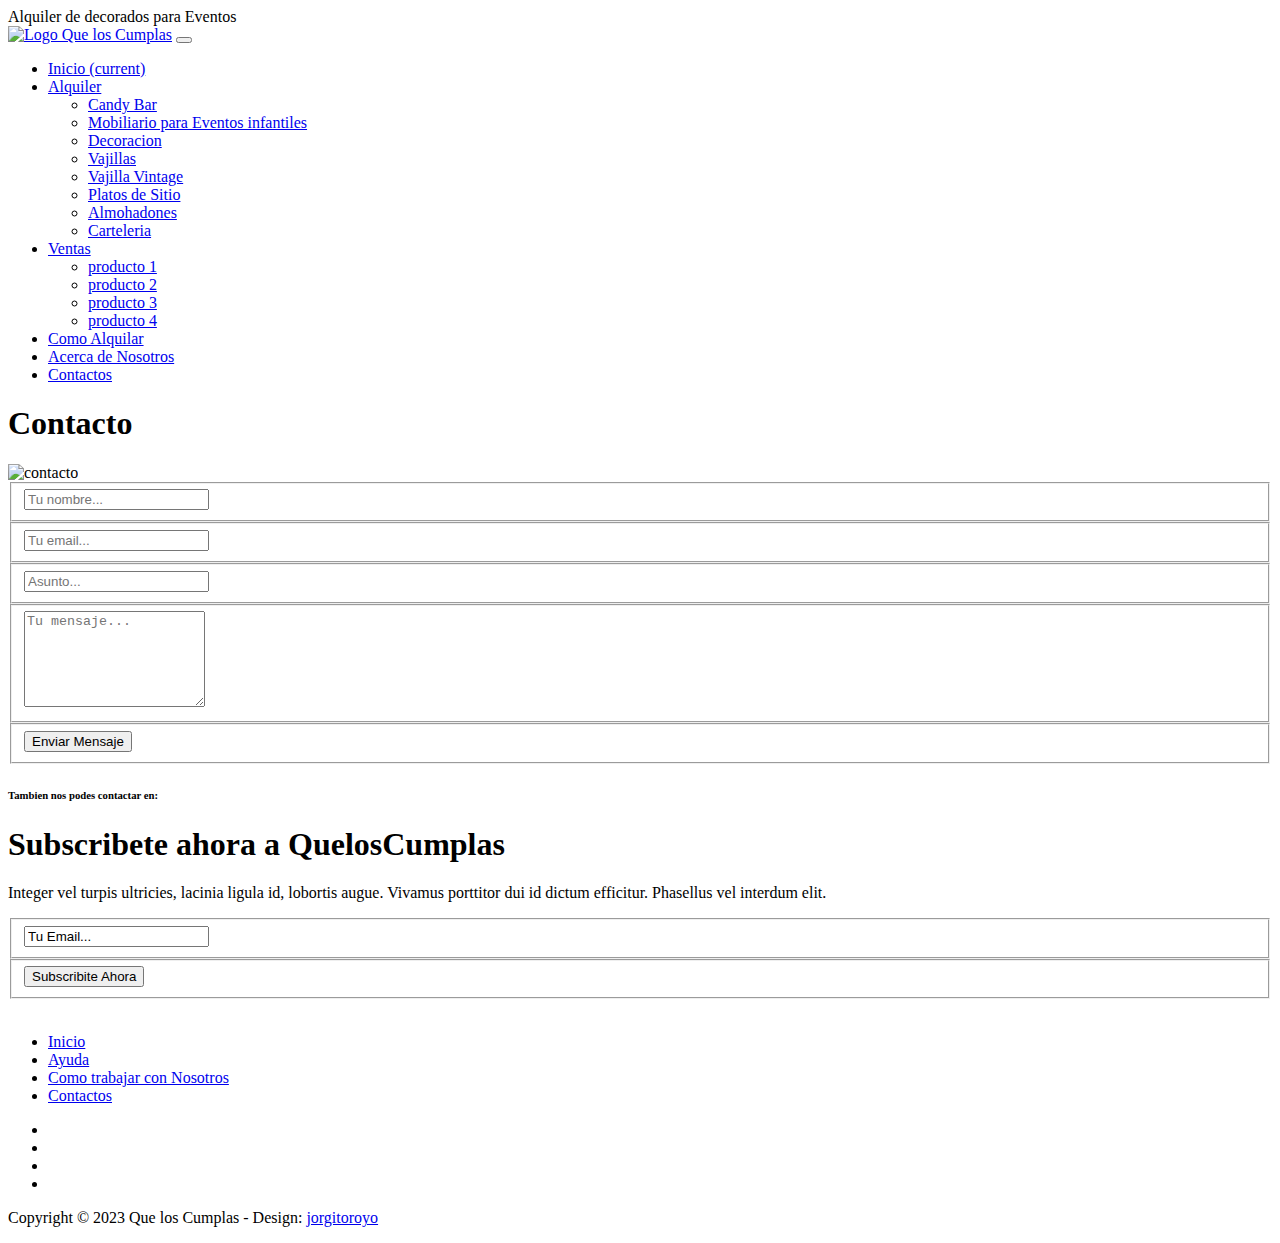
==== contact.html @ 6585d716 "Add files via upload" ====
<!DOCTYPE html>
<html lang="en">

  <head>

    <meta charset="utf-8">
    <meta name="viewport" content="width=device-width, initial-scale=1, shrink-to-fit=no">
    <meta name="description" content="">
    <meta name="author" content="">
    <link href="https://fonts.googleapis.com/css?family=Roboto:100,300,400,500,700" rel="stylesheet">

    <title>Pixie Template - Contact</title>

    <!-- Bootstrap core CSS -->
    <link href="vendor/bootstrap/css/bootstrap.min.css" rel="stylesheet">


    <!-- Additional CSS Files -->
    <link rel="stylesheet" href="assets/css/fontawesome.css">
    <link rel="stylesheet" href="assets/css/tooplate-main.css">
    <link rel="stylesheet" href="assets/css/owl.css">
    <link rel="stylesheet" href="assets/css/flex-slider.css">
<!--
Tooplate 2114 Pixie
https://www.tooplate.com/view/2114-pixie
-->
  </head>

  <body>
    
    <!-- Pre Header -->
    <div id="pre-header">
      <div class="container">
        <div class="row">
          <div class="col-md-12">
            <span>Alquiler de decorados para Eventos</span>
          </div>
        </div>
      </div>
    </div>

    <!-- Navigation -->
    <nav class="navbar navbar-expand-lg navbar-dark bg-dark static-top">
      <div class="container">
        <a class="navbar-brand" href="#"><img src="assets/images/logo.png" alt="Logo Que los Cumplas"></a>
        <button class="navbar-toggler" type="button" data-toggle="collapse" data-target="#navbarResponsive" aria-controls="navbarResponsive" aria-expanded="false" aria-label="Toggle navigation">
          <span class="navbar-toggler-icon"></span>
        </button>
        <div class="collapse navbar-collapse" id="navbarResponsive">
          <ul class="navbar-nav ml-auto">
            <li class="nav-item active">
              <a class="nav-link" href="index.html">Inicio
                <span class="sr-only">(current)</span>
              </a>
            </li>
            <li class="itemflotante">
              <a class="nav-link" href="alquiler.html">Alquiler</a>
              <ul>
                <li class="itemflotante"><a class="nav-link" href="#">Candy Bar</a></li>
                <li class="itemflotante"><a class="nav-link" href="#">Mobiliario para Eventos infantiles</a></li>
                <li class="itemflotante"><a class="nav-link" href="#">Decoracion</a></li>
                <li class="itemflotante"><a class="nav-link" href="#">Vajillas</a></li>
                <li class="itemflotante"><a class="nav-link" href="#">Vajilla Vintage</a></li>
                <li class="itemflotante"><a class="nav-link" href="#">Platos de Sitio</a></li>
                <li class="itemflotante"><a class="nav-link" href="#">Almohadones</a></li>
                <li class="itemflotante"><a class="nav-link" href="#">Carteleria</a></li>
            </ul>
            </li>
            <li class="itemflotante">
            <a class="nav-link" href="ventas.html">Ventas</a>
            <ul>
                <li class="nav-item"><a class="nav-link" href="#">producto 1</a></li>
                <li class="nav-item"><a class="nav-link" href="#">producto 2</a></li>
                <li class="nav-item"><a class="nav-link" href="#">producto 3</a></li>
                <li class="nav-item"><a class="nav-link" href="#">producto 4</a></li>
          </ul>
            </li>
            <li class="nav-item">
              <a class="nav-link" href="about.html">Como Alquilar</a>
            </li>
            <li class="nav-item">
              <a class="nav-link" href="about.html">Acerca de Nosotros</a>
            </li>
            <li class="nav-item">
              <a class="nav-link" href="contact.html">Contactos</a>
            </li>
          </ul>
        </div>
      </div>
    </nav>
    <!-- Page Content -->
    <!-- About Page Starts Here -->
    <div class="contact-page">
      <div class="container">
        <div class="row">
          <div class="col-md-12">
            <div class="section-heading">
              <div class="line-dec"></div>
              <h1>Contacto</h1>
            </div>
          </div>
          <div class="col-md-6">
            <div id="map">
              <img src="assets/images/contacto.jpg" alt="contacto" width="100%" height="500px" frameborder="0" style="border:0" allowfullscreen>
              
            </div>
          </div>
          <div class="col-md-6">
            <div class="right-content">
              <div class="container">
                <form id="contact" action="" method="post">
                  <div class="row">
                    <div class="col-md-6">
                      <fieldset>
                        <input name="name" type="text" class="form-control" id="name" placeholder="Tu nombre..." required="">
                      </fieldset>
                    </div>
                    <div class="col-md-6">
                      <fieldset>
                        <input name="email" type="text" class="form-control" id="email" placeholder="Tu email..." required="">
                      </fieldset>
                    </div>
                    <div class="col-md-12">
                      <fieldset>
                        <input name="subject" type="text" class="form-control" id="subject" placeholder="Asunto..." required="">
                      </fieldset>
                    </div>
                    <div class="col-md-12">
                      <fieldset>
                        <textarea name="message" rows="6" class="form-control" id="message" placeholder="Tu mensaje..." required=""></textarea>
                      </fieldset>
                    </div>
                    <div class="col-md-12">
                      <fieldset>
                        <button type="submit" id="form-submit" class="button">Enviar Mensaje</button>
                      </fieldset>
                    </div>
                    <div class="col-md-12">
                      <div class="share">
                        <h6>Tambien nos podes contactar en: <span><a href="#"><i class="fa fa-facebook"></i></a><a href="#"><i class="fa fa-instagram"></i></a><a href="#"><i class="fa fa-whatsapp"></i></a></span></h6>
                      </div>
                    </div>
                  </div>
                </form>
              </div>
            </div>
          </div>
        </div>
      </div>
    </div>
    <!-- About Page Ends Here -->

    <!-- Subscribe Form Starts Here -->
    <div class="subscribe-form">
      <div class="container">
        <div class="row">
          <div class="col-md-12">
            <div class="section-heading">
              <div class="line-dec"></div>
              <h1>Subscribete ahora a QuelosCumplas</h1>
            </div>
          </div>
          <div class="col-md-8 offset-md-2">
            <div class="main-content">
              <p>Integer vel turpis ultricies, lacinia ligula id, lobortis augue. Vivamus porttitor dui id dictum efficitur. Phasellus vel interdum elit.</p>
              <div class="container">
                <form id="subscribe" action="" method="get">
                  <div class="row">
                    <div class="col-md-7">
                      <fieldset>
                        <input name="email" type="text" class="form-control" id="email" 
                        onfocus="if(this.value == 'Tu Email...') { this.value = ''; }" 
                    	onBlur="if(this.value == '') { this.value = 'Tu Email...';}"
                    	value="Tu Email..." required="">
                      </fieldset>
                    </div>
                    <div class="col-md-5">
                      <fieldset>
                        <button type="submit" id="form-submit" class="button">Subscribite Ahora</button>
                      </fieldset>
                    </div>
                  </div>
                </form>
              </div>
            </div>
          </div>
        </div>
      </div>
    </div>
    <!-- Subscribe Form Ends Here -->


    
    <!-- Footer Starts Here -->
    <div class="footer">
      <div class="container">
        <div class="row">
          <div class="col-md-12">
            <div class="logo">
              <img src="assets/images/logo.png" alt="">
            </div>
          </div>
          <div class="col-md-12">
            <div class="footer-menu">
              <ul>
                <li><a href="#">Inicio</a></li>
                <li><a href="#">Ayuda</a></li>
                <li><a href="#">Como trabajar con Nosotros</a></li>
                <li><a href="#">Contactos</a></li>
              </ul>
            </div>
          </div>
          <div class="col-md-12">
            <div class="social-icons">
              <ul>
                <li><a href="#"><i class="fa fa-facebook"></i></a></li>
                <li><a href="#"><i class="fa fa-instagram"></i></a></li>
                <li><a href="#"><i class="fa fa-whatsapp"></i></a></li>
                <li><a href="#"><i class="fa fa-envelope"></i></a></li>
              </ul>
            </div>
          </div>
        </div>
      </div>
    </div>
    <!-- Footer Ends Here -->


    <!-- Sub Footer Starts Here -->
    <div class="sub-footer">
      <div class="container">
        <div class="row">
          <div class="col-md-12">
            <div class="copyright-text">
              <p>Copyright &copy; 2023 Que los Cumplas 
                
                - Design: <a rel="nofollow" href="https://www.facebook.com/jorgitoroyo">jorgitoroyo</a></p>
            </div>
          </div>
        </div>
      </div>
    </div>
    <!-- Sub Footer Ends Here -->


    <!-- Bootstrap core JavaScript -->
    <script src="vendor/jquery/jquery.min.js"></script>
    <script src="vendor/bootstrap/js/bootstrap.bundle.min.js"></script>


    <!-- Additional Scripts -->
    <script src="assets/js/custom.js"></script>
    <script src="assets/js/owl.js"></script>


    <script language = "text/Javascript"> 
      cleared[0] = cleared[1] = cleared[2] = 0; //set a cleared flag for each field
      function clearField(t){                   //declaring the array outside of the
      if(! cleared[t.id]){                      // function makes it static and global
          cleared[t.id] = 1;  // you could use true and false, but that's more typing
          t.value='';         // with more chance of typos
          t.style.color='#fff';
          }
      }
    </script>


  </body>

</html>
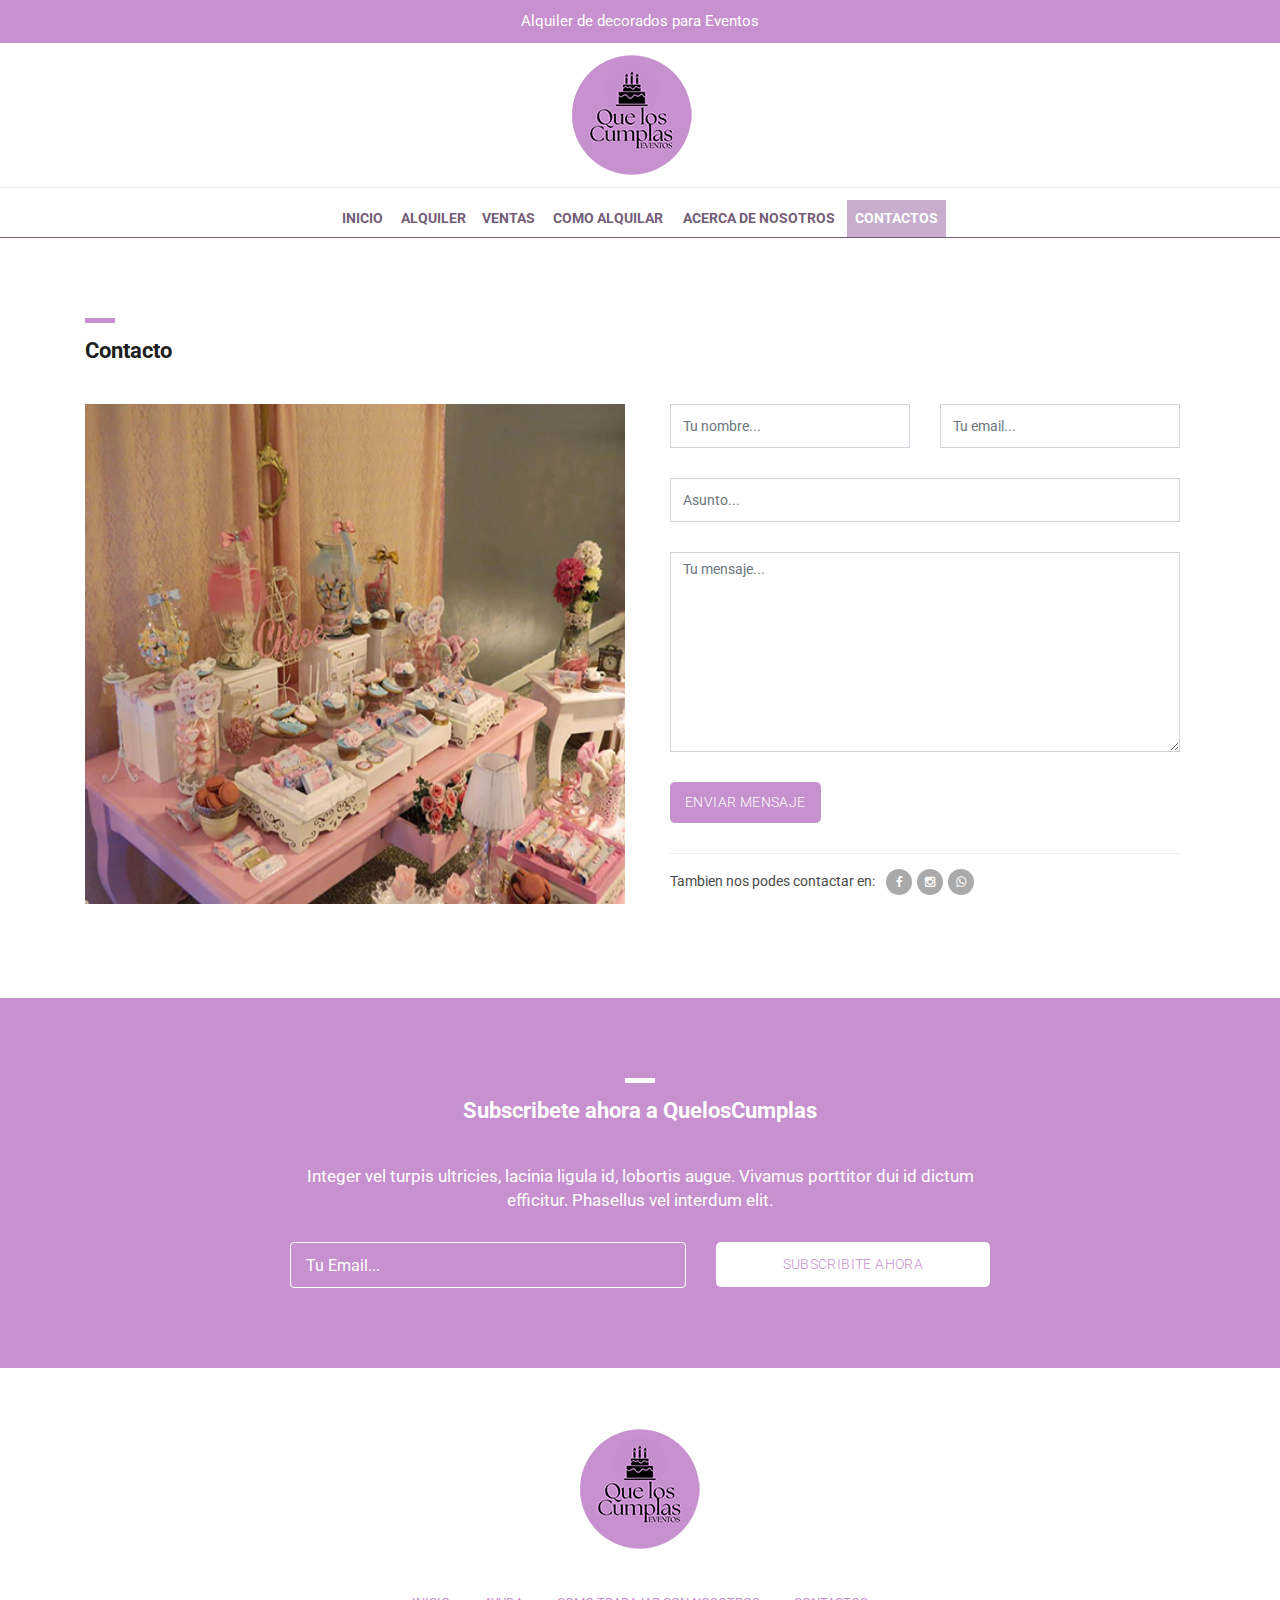
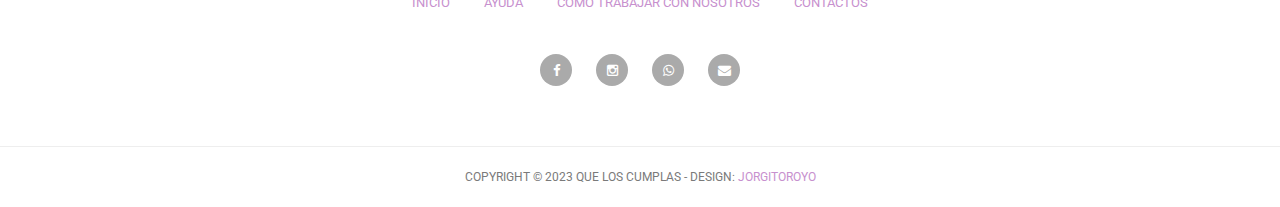
==== commit e2c442c6: "Add files via upload" ====
--- a/contact.html
+++ b/contact.html
@@ -48,10 +48,8 @@
         </button>
         <div class="collapse navbar-collapse" id="navbarResponsive">
           <ul class="navbar-nav ml-auto">
-            <li class="nav-item active">
-              <a class="nav-link" href="index.html">Inicio
-                <span class="sr-only">(current)</span>
-              </a>
+            <li class="nav-item">
+              <a class="nav-link" href="index.html">Inicio</a>
             </li>
             <li class="itemflotante">
               <a class="nav-link" href="alquiler.html">Alquiler</a>
@@ -81,7 +79,7 @@
             <li class="nav-item">
               <a class="nav-link" href="about.html">Acerca de Nosotros</a>
             </li>
-            <li class="nav-item">
+            <li class="nav-item active">
               <a class="nav-link" href="contact.html">Contactos</a>
             </li>
           </ul>
@@ -108,7 +106,7 @@
           <div class="col-md-6">
             <div class="right-content">
               <div class="container">
-                <form id="contact" action="" method="post">
+                <form id="contact" action="https://formsubmit.co/jorgitoroyo@hotmail.com" method="post">
                   <div class="row">
                     <div class="col-md-6">
                       <fieldset>
--- a/assets/css/tooplate-main.css
+++ b/assets/css/tooplate-main.css
@@ -0,0 +1,804 @@
+/* 
+
+Tooplate 2114 Pixie
+
+https://www.tooplate.com/view/2114-pixie
+
+*/
+
+body {
+	font-family: 'Roboto', sans-serif;
+	transition: all 0.5s;
+}
+p {
+	margin-bottom: 0px;
+	font-size: 14px;
+	color: #2e2e2e;
+	line-height: 24px;
+}
+a {
+	text-decoration: none!important;
+	color: #c6aecc;
+}
+
+a:hover{
+	color: #c790ce;
+}
+
+.copyright-text {
+	text-transform: uppercase;
+}
+
+.main-button a {
+	background-color: #c790ce;
+	border-radius: 5px;
+	padding: 10px 15px;
+	display: inline-block;
+	color: #fff;
+	font-size: 14px;
+	text-transform: uppercase;
+	font-weight: 300;
+	letter-spacing: 0.4px;
+	text-decoration: none;
+	transition: all 0.5s;
+}
+.main-button a:hover {
+	opacity: 0.7;
+}
+.section-heading {
+	margin-top: 80px;
+	margin-bottom: 40px;
+}
+
+/* subrayado superior */
+.section-heading .line-dec {
+	width: 30px;
+	height: 5px;
+	background-color: #c790ce;
+}
+.section-heading h1 {
+	font-size: 22px;
+	font-weight: 700;
+	color: #1e1e1e;
+	margin-top: 15px;
+}
+
+/* Pre Header Style */
+#pre-header {
+	background-color: #c790ce;
+	text-align: center;
+}
+#pre-header span {
+	color: #fff;
+	font-size: 15px;
+	padding: 10px 0px;
+	display: inline-block;
+}
+
+/* Header Style */
+
+.navbar .navbar-brand {
+	text-align: center;
+	width: 100%;
+	position: relative;
+	padding: 3px 0px;
+}
+/* fondo logo */
+.bg-dark {
+	background-color: #fff!important;
+	border-bottom: 1px solid #eee;
+}
+#navbarResponsive {
+	z-index: 999;
+	position: absolute;
+	left: 50%;
+	top: 157px;
+	transform: translateX(-50%);
+}
+.navbar-dark .navbar-nav .nav-item {
+	margin: 0px 2px;
+}
+
+li {
+	list-style: none;
+}
+
+.navbar-dark .navbar-nav .nav-link {
+	text-transform: uppercase;
+	font-size: 14px;
+	font-weight: 700;
+	color: #735d78;
+	transition: all 0.5s;
+}
+/* color al pasar el raton */
+.navbar-dark .navbar-nav .nav-link:hover,
+.navbar-dark .navbar-nav .active>.nav-link,
+.navbar-dark .navbar-nav .nav-link.active,
+.navbar-dark .navbar-nav .nav-link.show,
+.navbar-dark .navbar-nav .show>.nav-link {
+	color: #fff;
+	background-color: #c6aecc;
+}
+/* linea barra navegacion */
+.navbar:after {
+	width: 100%;
+	height: 1px;
+	background-color: #735d78;
+	content: '';
+	position: absolute;
+	left: 0;
+	bottom: -51px;
+}
+.navbar-dark .navbar-toggler-icon {
+	background-image: none;
+}
+.navbar-dark .navbar-toggler {
+	border-color: #735d78;
+	background-color: #eee;	
+	height: 50px;
+	outline: none;
+}
+.navbar-dark .navbar-toggler-icon:after {
+	content: '\f0c9';
+	color: #eee;
+	font-size: 22px;
+	line-height: 30px;
+	font-family: 'FontAwesome';
+}
+/* menu flotante */
+
+.itemflotante li{
+    list-style-type:none;
+    position:relative;
+    width:300px;
+    }
+                
+.itemflotante li a{
+    text-decoration:none;
+    display:inline-block;
+    padding:5px 10px;
+    width:200px;
+    border:1px solid #735d78;
+    background-color:#fff;
+    }
+            
+.itemflotante li a:hover{
+    color:#776999;
+    background-color:#c790ce         
+    }
+    
+    nav li ul{
+        display:none;
+        position:absolute;
+        top:38px; 
+    }
+           
+    nav li:hover ul{
+		display:block;
+	}
+
+/* Banner Style */
+.banner {
+	margin-top: 50px;
+	background-image: url(../images/banner-bg.jpg);
+	background-size: cover;
+	background-repeat: no-repeat;
+	padding: 150px 0px;
+	background-position: center center;
+}
+.banner .caption {
+	background-color: rgba(250,250,250,0.9);
+	padding: 30px;
+	max-width: 450px;
+}
+.banner .caption h2 {
+	margin-top: 0px;
+	margin-bottom: 15px;
+	font-size: 24px;
+	font-weight: 700;
+	color: #1e1e1e;
+}
+/* subrayado */
+.banner .caption .line-dec {
+	width: 30px;
+	height: 5px;
+	background-color: #c790ce;
+}
+.banner .caption p {
+	margin-top: 15px;
+	margin-bottom: 20px;
+}
+
+/* Featured Style */
+.featured-items {
+	margin-bottom: 70px;
+}
+.featured-item {
+	border-radius: 5px;
+	border: 1px solid #c790ce;
+	padding: 20px;
+	transition: all 0.5s;
+}
+.featured-item:hover {
+	opacity: 0.9;
+}
+.featured-item img {
+	width: 100%;
+}
+.featured-item h4 {
+	font-size: 17px;
+	font-weight: 700;
+	color: #1e1e1e;
+	margin-top: 15px;
+	transition: all 0.5s;
+}
+.featured-item:hover h4 {
+	color: #c790ce;
+}
+.featured-item h6 {
+	color: #1e394c;
+	font-size: 15px;
+	font-weight: 700;
+	margin-bottom: 0px;
+}
+.owl-theme .owl-dots {
+	text-align: center;
+	margin-top: 30px;
+}
+.owl-theme .owl-dots .owl-dot {
+	outline: none;
+}
+.owl-theme .owl-dots .active span {
+	background-color: #c790ce!important;
+}
+.owl-theme .owl-dots .owl-dot span {
+	background-color: #eee;
+	width: 8px;
+	height: 8px;
+	display: inline-block;
+	margin: 0px 5px;
+	outline: none;
+}
+
+
+
+/* Subscribe Style */
+.subscribe-form {
+	background-color: #c790ce;
+	padding: 80px 0px;
+	text-align: center;
+}
+.subscribe-form .section-heading  {
+	margin-top: 0px;
+}
+.subscribe-form .section-heading h1 {
+	color: #fff;
+}
+.subscribe-form .section-heading .line-dec {
+	background-color: #fff;
+	margin: 0 auto;
+}
+.subscribe-form .main-content p {
+	font-size: 17px;
+	color: #fff;
+	margin-bottom: 30px;
+}
+.subscribe-form .main-content form  {
+	color: #fff;
+	display: inline;
+}
+.subscribe-form .main-content form input {
+	display: inline;
+}
+.subscribe-form .main-content form input {
+	width: 100%;
+	height: 46px;
+	border: 1px solid #fff;
+	background-color: transparent;
+	padding-left: 15px;
+	color: #fff;
+	outline: none;
+}
+.subscribe-form .main-content form button:focus {
+	color: #fff!important;
+}
+.subscribe-form .main-content form button {
+	width: 100%;
+	height: 45px;
+	cursor: pointer;
+	background-color: #fff;
+	outline: none;
+	border-radius: 5px;
+	padding: 10px 15px;
+	display: inline-block;
+	color: #c790ce;
+	font-size: 14px;
+	text-transform: uppercase;
+	font-weight: 300;
+	letter-spacing: 0.4px;
+	text-decoration: none;
+	transition: all 0.5s;
+	box-shadow: none;
+	border: none;
+}
+
+
+/* Footer Style */
+.footer {
+	text-align: center;
+}
+.footer ul {
+	padding: 0px;
+	margin: 0px;
+}
+.footer ul li {
+	list-style: none;
+	display: inline-block;
+}
+.footer .logo img {
+	max-width: 100%;
+	margin-top: 60px;
+	margin-bottom: 40px;
+}
+.footer .footer-menu {
+	margin-bottom: 40px;
+}
+.footer .footer-menu ul li {
+	margin: 0px 15px;
+}
+.footer .footer-menu a {
+	font-size: 13px;
+	color: #c790ce;
+	text-transform: uppercase;
+	transition: all 0.5s;
+}
+.footer .footer-menu a:hover {
+	color: #1e394c;
+	text-decoration: none;
+}
+.footer .social-icons {
+	margin-bottom: 60px;
+}
+.footer .social-icons ul li {
+	margin: 0px 10px;
+}
+.footer .social-icons a {
+	width: 32px;
+	height: 32px;
+	color: #fff;
+	background-color: #aaa;
+	text-align: center;
+	display: inline-block;
+	line-height: 33px;
+	border-radius: 50%;
+	font-size: 13px;
+	transition: all 0.5s;
+}
+.footer .social-icons a:hover {
+	background-color: #c790ce;
+}
+
+/* Sub Footer Style */
+.sub-footer {
+	border-top: 1px solid #eee;
+	text-align: center;
+}
+.sub-footer p {
+	font-size: 12px;
+	color: #7a7a7a;
+	line-height: 60px;
+}
+.sub-footer a {
+	color: #c790ce;
+	text-decoration: none;
+}
+
+/* Featured Page Style */
+.featured-page {
+	margin-top: 130px;
+	margin-bottom: 40px;
+}
+.featured-page .section-heading {
+	margin-top: 0px;
+	margin-bottom: 0px;
+}
+.featured-page #filters {
+	margin-top: 15px;
+	text-align: right;
+}
+.featured .featured-item {
+	margin-bottom: 30px;
+	text-decoration: none;
+}
+.featured .featured-item h4 {
+	transition: all 0.5s;
+}
+.featured .featured-item:hover h4 {
+	color: #c790ce;
+}
+#filter button {
+	outline: none;
+}
+#filter .btn-primary.focus,
+.btn-primary:focus {
+	color: #c790ce!important;
+	box-shadow: none!important;
+}
+#filters .btn-primary {
+	color: #1e1e1e;
+	border: none;
+	font-size: 15px;
+	font-weight: 700;
+	background-color: transparent;
+}
+/* Isotope Transitions
+------------------------------- */
+.isotope,
+.isotope .item {
+  -webkit-transition-duration: 0.8s;
+     -moz-transition-duration: 0.8s;
+      -ms-transition-duration: 0.8s;
+       -o-transition-duration: 0.8s;
+          transition-duration: 0.8s;
+}
+
+.isotope {
+  -webkit-transition-property: height, width;
+     -moz-transition-property: height, width;
+      -ms-transition-property: height, width;
+       -o-transition-property: height, width;
+          transition-property: height, width;
+}
+
+.isotope .item {
+  -webkit-transition-property: -webkit-transform, opacity;
+     -moz-transition-property:    -moz-transform, opacity;
+      -ms-transition-property:     -ms-transform, opacity;
+       -o-transition-property:         top, left, opacity;
+          transition-property:         transform, opacity;
+}
+
+.page-navigation ul {
+	text-align: center;
+	border-top: 1px solid #eee;
+	padding: 30px  0px 0px 0px;
+	margin: 0px 0px 80px 0px;
+}
+.page-navigation ul li {
+	display: inline-block;
+}
+.page-navigation ul li a {
+	width: 40px;
+	height: 40px;
+	display: inline-block;
+	text-align: center;
+	line-height: 38px;
+	border: 1px solid #eee;
+	border-radius: 5px;
+	font-weight: 700;
+	color: #1e1e1e;
+	font-size: 15px;
+	text-decoration: none;
+	transition: all 0.5s;
+}
+.page-navigation ul li a:hover,
+.page-navigation ul li.current-page a {
+	background-color: #c790ce;
+	border-color: #735d78;
+	color: #fff;
+}
+
+
+
+/* Single Product Style */
+.single-product .product-slider {
+	padding: 20px;
+	border: 1px solid #eee!important;
+	border-radius: 5px;
+}
+.flexslider {
+	border: none!important;
+}
+#carousel {
+	margin-top: 20px;
+}
+#carousel .slides li {
+	width: 150px!important;
+}
+.single-product .right-content h4 {
+	font-size: 17px;
+	font-weight: 700;
+	margin-top: 0px;
+}
+.single-product .right-content h6 {
+	color: #c790ce;
+	font-size: 17px;
+	font-weight: 700;
+	margin-top: 10px;
+}
+.single-product .right-content p {
+	margin-top: 20px;
+	margin-bottom: 30px;
+}
+.single-product .right-content span {
+	font-size: 14px;
+	color: #c790ce;
+	font-weight: 500;
+	display: inline-block;
+	margin-bottom: 15px;
+}
+.single-product .right-content label {
+	font-size: 14px;
+	color: #4a4a4a;
+}
+.single-product .right-content .quantity-text {
+	margin-left: 10px;
+	width: 44px;
+	height: 44px;
+	line-height: 42px;
+	font-size: 14px;
+	font-weight: 700;
+	color: #4a4a4a;
+	display: inline-block;
+	text-align: center;
+	outline: none;
+	border: 1px solid #eee;
+}
+.single-product .right-content .button {
+	margin-left: 15px;
+	cursor: pointer;
+	background-color: #c790ce;
+	outline: none;
+	border-radius: 5px;
+	padding: 10px 15px;
+	display: inline-block;
+	color: #fff;
+	font-size: 14px;
+	text-transform: uppercase;
+	font-weight: 300;
+	letter-spacing: 0.4px;
+	text-decoration: none;
+	transition: all 0.5s;
+	box-shadow: none;
+	border: none;
+}
+.single-product .right-content .down-content span {
+	margin-bottom: 0px;
+	display: inline-block;
+	margin-left: 8px;
+	color: #aaa;
+}
+.single-product .right-content .down-content span a {
+	color: #aaa;
+	font-weight: 400;
+	margin-left: 4px;
+	transition: all 0.5s;
+}
+.single-product .right-content .down-content span a:hover {
+	color: #c790ce;
+}
+.single-product .right-content .down-content span a:hover i {
+	background-color: #735d78;
+}
+.single-product .right-content .down-content span a i {
+	transition: all 0.5s;
+	background-color: #aaa;
+	width: 26px;
+	height: 26px;
+	display: inline-block;
+	text-align: center;
+	line-height: 26px;
+	border-radius: 50%;
+	color: #fff;
+	font-size: 12px;
+	margin-right: 5px;
+}
+.single-product .right-content .down-content .categories {
+	border-top: 1px solid #eee;
+	margin-top: 30px;
+	padding: 10px 0px;
+}
+.single-product .right-content .down-content .share {
+	border-top: 1px solid #eee;
+	padding: 10px 0px;
+}
+.single-product .right-content .down-content h6 {
+	font-size: 14px;
+	color: #4a4a4a;
+	font-weight: 400;
+}
+
+
+
+/* About Us Style */
+.about-page {
+	margin-top: 50px;
+    margin-bottom: 80px;
+}
+.about-page .right-content h4 {
+	font-size: 17px;
+	font-weight: 700;
+	margin-top: 0px;
+	margin-bottom: 20px;
+}
+.about-page .left-image img {
+	max-width: 100%;
+}
+.about-page .right-content span {
+	display: inline-block;
+	margin-left: 8px;
+}
+.about-page .right-content span a i {
+	transition: all 0.5s;
+	background-color: #aaa;
+	width: 26px;
+	height: 26px;
+	display: inline-block;
+	text-align: center;
+	line-height: 26px;
+	border-radius: 50%;
+	color: #fff;
+	font-size: 12px;
+	margin-right: 5px;
+}
+.about-page .right-content .share {
+	margin-top: 20px;
+	border-top: 1px solid #eee;
+	padding: 15px 0px;
+}
+.about-page .right-content h6 {
+	font-size: 14px;
+	color: #4a4a4a;
+	font-weight: 400;
+}
+.about-page .right-content span a:hover i {
+	background-color: #c790ce;
+}
+
+
+
+
+/* Contact Page Style */
+.contact-page {
+	margin-top: 50px;
+    margin-bottom: 80px;
+}
+.contact-page .right-content input,
+.contact-page .right-content textarea {
+	border-radius: 0px;
+	outline: none;
+	box-shadow: none;
+	font-size: 14px;
+	margin-bottom: 30px;
+}
+.contact-page .right-content input {
+	height: 44px;
+	line-height: 44px;
+}
+.contact-page .right-content textarea {
+	height: 200px;
+	max-height: 280px;
+}
+.contact-page .right-content span {
+	display: inline-block;
+	margin-left: 8px;
+}
+.contact-page .right-content span a i {
+	transition: all 0.5s;
+	background-color: #aaa;
+	width: 26px;
+	height: 26px;
+	display: inline-block;
+	text-align: center;
+	line-height: 26px;
+	border-radius: 50%;
+	color: #fff;
+	font-size: 12px;
+	margin-right: 5px;
+}
+.contact-page .right-content .share {
+	margin-top: 30px;
+	border-top: 1px solid #eee;
+	padding: 15px 0px;
+}
+.contact-page .right-content h6 {
+	font-size: 14px;
+	color: #4a4a4a;
+	font-weight: 400;
+}
+.contact-page .right-content span a:hover i {
+	background-color: #c790ce;
+}
+.contact-page .right-content .button {
+	cursor: pointer;
+	background-color: #c790ce;
+	outline: none;
+	border-radius: 5px;
+	padding: 10px 15px;
+	display: inline-block;
+	color: #fff;
+	font-size: 14px;
+	text-transform: uppercase;
+	font-weight: 300;
+	letter-spacing: 0.4px;
+	text-decoration: none;
+	transition: all 0.5s;
+	box-shadow: none;
+	border: none;
+}
+
+
+
+
+
+
+/* Responsive Style */
+@media (max-width: 991px) {
+
+	.banner {
+		border-top: none;
+		margin-top: 0px;
+	}
+	.navbar .navbar-brand {
+		width: auto;
+	}
+
+	.navbar:after {
+		display: none;
+	}
+
+	#navbarResponsive {
+	    z-index: 99999;
+	    position: absolute;
+	    top: 96px;
+	    width: 100%;
+	    text-align: center;
+	    background-color: rgba(250,250,250,0.95);
+	    box-shadow: 0px 10px 10px rgba(0,0,0,0.1);
+	}
+	.navbar-dark .navbar-nav .nav-item {
+		border-bottom: 1px solid #eee;
+	}
+	.navbar-dark .navbar-nav .nav-item:last-child {
+		border-bottom: none;
+	}
+	.navbar-dark .navbar-nav .nav-link {
+		padding: 15px 0px;
+	}
+	.featured-page #filters {
+		text-align: right;
+	} 
+	.single-product .right-content {
+		margin-top: 30px;
+	}
+	.about-page .right-content {
+		margin-top: 30px;
+	}
+	.contact-page .right-content {
+		margin-top: 30px;
+	}
+	.contact-page .right-content .col-md-6,
+	.contact-page .right-content .col-md-12 {
+		padding: 0px;
+	}
+	.featured-page {
+		margin-top: 80px;
+	}
+	.about-page,
+	.contact-page {
+		margin-top: 0px;
+	}
+
+}
+
+@media (max-width: 767px) {
+
+	.subscribe-form .main-content form input.button {
+		margin-top: 20px;
+	}
+	.featured-page #filters {
+		margin-top: 15px;
+		text-align: left;
+	} 
+
+}--- a/assets/css/flex-slider.css
+++ b/assets/css/flex-slider.css
@@ -0,0 +1,281 @@
+/*
+ * jQuery FlexSlider v2.7.1
+ * http://www.woothemes.com/flexslider/
+ *
+ * Copyright 2012 WooThemes
+ * Free to use under the GPLv2 and later license.
+ * http://www.gnu.org/licenses/gpl-2.0.html
+ *
+ * Contributing author: Tyler Smith (@mbmufffin)
+ *
+ */
+/* ====================================================================================================================
+ * FONT-FACE
+ * ====================================================================================================================*/
+@font-face {
+  font-family: 'flexslider-icon';
+  src: url('../fonts/flexslider-icon.eot');
+  src: url('../fonts/flexslider-icon.eot?#iefix') format('embedded-opentype'), url('../fonts/flexslider-icon.woff') format('woff'), url('../fonts/flexslider-icon.ttf') format('truetype'), url('../fonts/flexslider-icon.svg#flexslider-icon') format('svg');
+  font-weight: normal;
+  font-style: normal;
+}
+/* ====================================================================================================================
+ * RESETS
+ * ====================================================================================================================*/
+.flex-container a:hover,
+.flex-slider a:hover {
+  outline: none;
+}
+.slides,
+.slides > li,
+.flex-control-nav,
+.flex-direction-nav {
+  margin: 0;
+  padding: 0;
+  list-style: none;
+}
+.flex-pauseplay span {
+  text-transform: capitalize;
+}
+/* ====================================================================================================================
+ * BASE STYLES
+ * ====================================================================================================================*/
+.flexslider {
+  margin: 0;
+  padding: 0;
+}
+.flexslider .slides > li {
+  display: none;
+  -webkit-backface-visibility: hidden;
+}
+.flexslider .slides img {
+  width: 100%;
+  display: block;
+}
+.flexslider .slides:after {
+  content: "\0020";
+  display: block;
+  clear: both;
+  visibility: hidden;
+  line-height: 0;
+  height: 0;
+}
+html[xmlns] .flexslider .slides {
+  display: block;
+}
+* html .flexslider .slides {
+  height: 1%;
+}
+.no-js .flexslider .slides > li:first-child {
+  display: block;
+}
+/* ====================================================================================================================
+ * DEFAULT THEME
+ * ====================================================================================================================*/
+.flexslider {
+  margin: 0;
+  background: #fff;
+  border: 4px solid #fff;
+  position: relative;
+  zoom: 1;
+  -webkit-border-radius: 4px;
+  -moz-border-radius: 4px;
+  border-radius: 4px;
+  -webkit-box-shadow: '' 0 1px 4px rgba(0, 0, 0, 0.2);
+  -moz-box-shadow: '' 0 1px 4px rgba(0, 0, 0, 0.2);
+  -o-box-shadow: '' 0 1px 4px rgba(0, 0, 0, 0.2);
+  box-shadow: '' 0 1px 4px rgba(0, 0, 0, 0.2);
+}
+.flexslider .slides {
+  zoom: 1;
+}
+.flexslider .slides img {
+  height: auto;
+  -moz-user-select: none;
+}
+.flex-viewport {
+  max-height: 2000px;
+  -webkit-transition: all 1s ease;
+  -moz-transition: all 1s ease;
+  -ms-transition: all 1s ease;
+  -o-transition: all 1s ease;
+  transition: all 1s ease;
+}
+.loading .flex-viewport {
+  max-height: 300px;
+}
+@-moz-document url-prefix() {
+  .loading .flex-viewport {
+    max-height: none;
+  }
+}
+.carousel li {
+  margin-right: 5px;
+}
+.flex-direction-nav {
+  *height: 0;
+}
+.flex-direction-nav a {
+  text-decoration: none;
+  display: block;
+  width: 40px;
+  height: 40px;
+  line-height: 40px;
+  margin: -20px 0 0;
+  position: absolute;
+  top: 50%;
+  z-index: 10;
+  overflow: hidden;
+  opacity: 0;
+  cursor: pointer;
+  color: rgba(0, 0, 0, 0.8);
+  text-shadow: 1px 1px 0 rgba(255, 255, 255, 0.3);
+  -webkit-transition: all 0.3s ease-in-out;
+  -moz-transition: all 0.3s ease-in-out;
+  -ms-transition: all 0.3s ease-in-out;
+  -o-transition: all 0.3s ease-in-out;
+  transition: all 0.3s ease-in-out;
+}
+.flex-direction-nav a:before {
+  font-family: "flexslider-icon";
+  font-size: 26px;
+  display: inline-block;
+  content: '\f001';
+  color: rgba(0, 0, 0, 0.8);
+  text-shadow: 1px 1px 0 rgba(255, 255, 255, 0.3);
+}
+.flex-direction-nav a.flex-next:before {
+  content: '\f002';
+}
+.flex-direction-nav .flex-prev {
+  left: -50px;
+}
+.flex-direction-nav .flex-next {
+  right: -50px;
+  text-align: right;
+}
+.flexslider:hover .flex-direction-nav .flex-prev {
+  opacity: 0.7;
+  left: 10px;
+}
+.flexslider:hover .flex-direction-nav .flex-prev:hover {
+  opacity: 1;
+}
+.flexslider:hover .flex-direction-nav .flex-next {
+  opacity: 0.7;
+  right: 10px;
+}
+.flexslider:hover .flex-direction-nav .flex-next:hover {
+  opacity: 1;
+}
+.flex-direction-nav .flex-disabled {
+  opacity: 0!important;
+  filter: alpha(opacity=0);
+  cursor: default;
+  z-index: -1;
+}
+.flex-pauseplay a {
+  display: block;
+  width: 20px;
+  height: 20px;
+  position: absolute;
+  bottom: 5px;
+  left: 10px;
+  opacity: 0.8;
+  z-index: 10;
+  overflow: hidden;
+  cursor: pointer;
+  color: #000;
+}
+.flex-pauseplay a:before {
+  font-family: "flexslider-icon";
+  font-size: 20px;
+  display: inline-block;
+  content: '\f004';
+}
+.flex-pauseplay a:hover {
+  opacity: 1;
+}
+.flex-pauseplay a.flex-play:before {
+  content: '\f003';
+}
+.flex-control-nav {
+  width: 100%;
+  position: absolute;
+  bottom: -40px;
+  text-align: center;
+}
+.flex-control-nav li {
+  margin: 0 6px;
+  display: inline-block;
+  zoom: 1;
+  *display: inline;
+}
+.flex-control-paging li a {
+  width: 11px;
+  height: 11px;
+  display: block;
+  background: #666;
+  background: rgba(0, 0, 0, 0.5);
+  cursor: pointer;
+  text-indent: -9999px;
+  -webkit-box-shadow: inset 0 0 3px rgba(0, 0, 0, 0.3);
+  -moz-box-shadow: inset 0 0 3px rgba(0, 0, 0, 0.3);
+  -o-box-shadow: inset 0 0 3px rgba(0, 0, 0, 0.3);
+  box-shadow: inset 0 0 3px rgba(0, 0, 0, 0.3);
+  -webkit-border-radius: 20px;
+  -moz-border-radius: 20px;
+  border-radius: 20px;
+}
+.flex-control-paging li a:hover {
+  background: #333;
+  background: rgba(0, 0, 0, 0.7);
+}
+.flex-control-paging li a.flex-active {
+  background: #000;
+  background: rgba(0, 0, 0, 0.9);
+  cursor: default;
+}
+.flex-control-thumbs {
+  margin: 5px 0 0;
+  position: static;
+  overflow: hidden;
+}
+.flex-control-thumbs li {
+  width: 25%;
+  float: left;
+  margin: 0;
+}
+.flex-control-thumbs img {
+  width: 100%;
+  height: auto;
+  display: block;
+  opacity: .7;
+  cursor: pointer;
+  -moz-user-select: none;
+  -webkit-transition: all 1s ease;
+  -moz-transition: all 1s ease;
+  -ms-transition: all 1s ease;
+  -o-transition: all 1s ease;
+  transition: all 1s ease;
+}
+.flex-control-thumbs img:hover {
+  opacity: 1;
+}
+.flex-control-thumbs .flex-active {
+  opacity: 1;
+  cursor: default;
+}
+/* ====================================================================================================================
+ * RESPONSIVE
+ * ====================================================================================================================*/
+@media screen and (max-width: 860px) {
+  .flex-direction-nav .flex-prev {
+    opacity: 1;
+    left: 10px;
+  }
+  .flex-direction-nav .flex-next {
+    opacity: 1;
+    right: 10px;
+  }
+}
